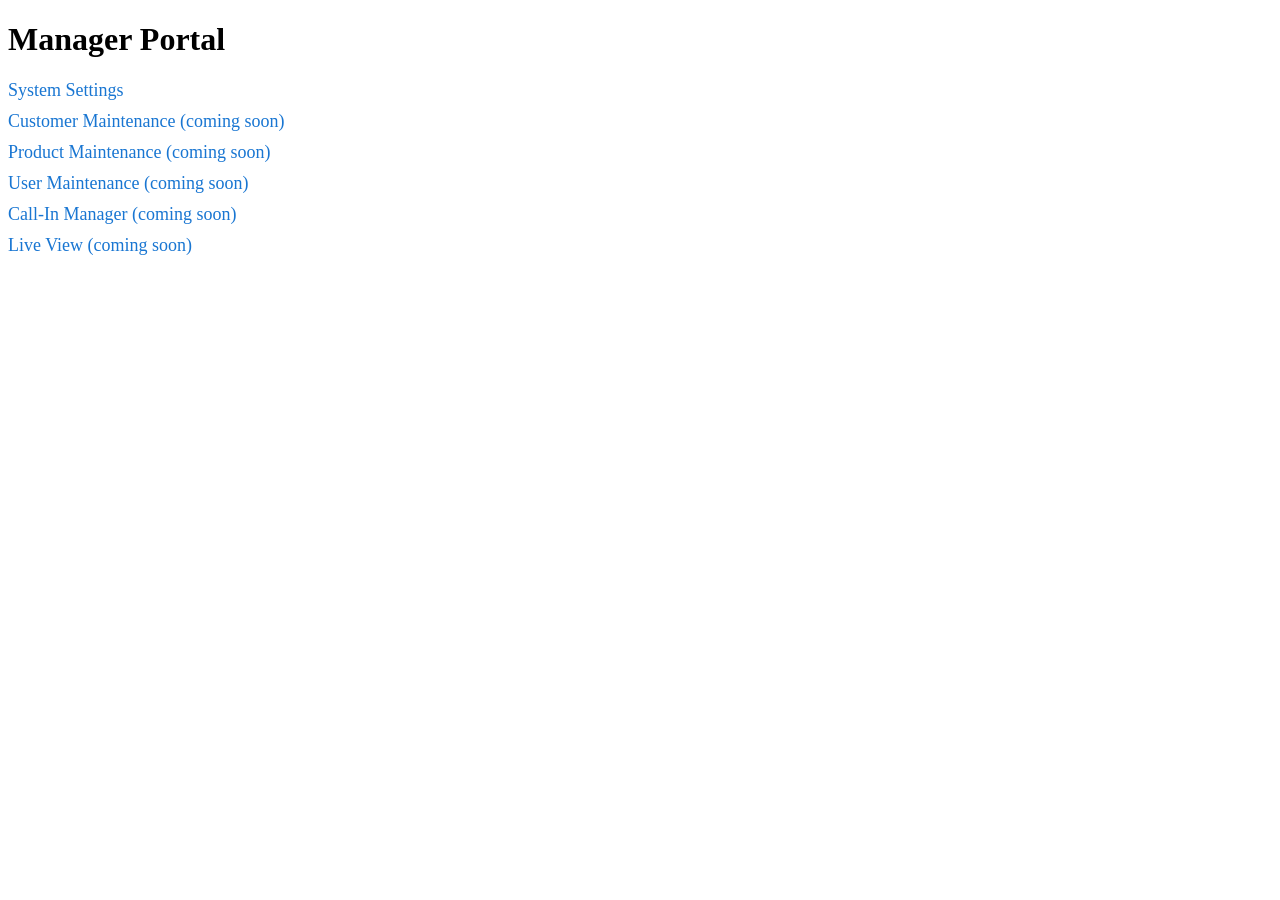
==== frontend/manager/index.html @ a713959f "Create index.html" ====
<!DOCTYPE html>
<html>
<head>
  <meta charset="UTF-8">
  <title>Manager Portal</title>
  <link rel="stylesheet" href="../css/main.css">
  <style>
    ul {
      list-style: none;
      padding: 0;
    }
    li {
      margin: 10px 0;
    }
    a {
      text-decoration: none;
      color: #1976d2;
      font-size: 18px;
    }
    a:hover {
      text-decoration: underline;
    }
  </style>
</head>
<body>
  <div class="app-shell">
    <h1>Manager Portal</h1>

    <ul>
      <li><a href="settings.html">System Settings</a></li>
      <li><a href="#">Customer Maintenance (coming soon)</a></li>
      <li><a href="#">Product Maintenance (coming soon)</a></li>
      <li><a href="#">User Maintenance (coming soon)</a></li>
      <li><a href="#">Call-In Manager (coming soon)</a></li>
      <li><a href="#">Live View (coming soon)</a></li>
    </ul>
  </div>
</body>
</html>
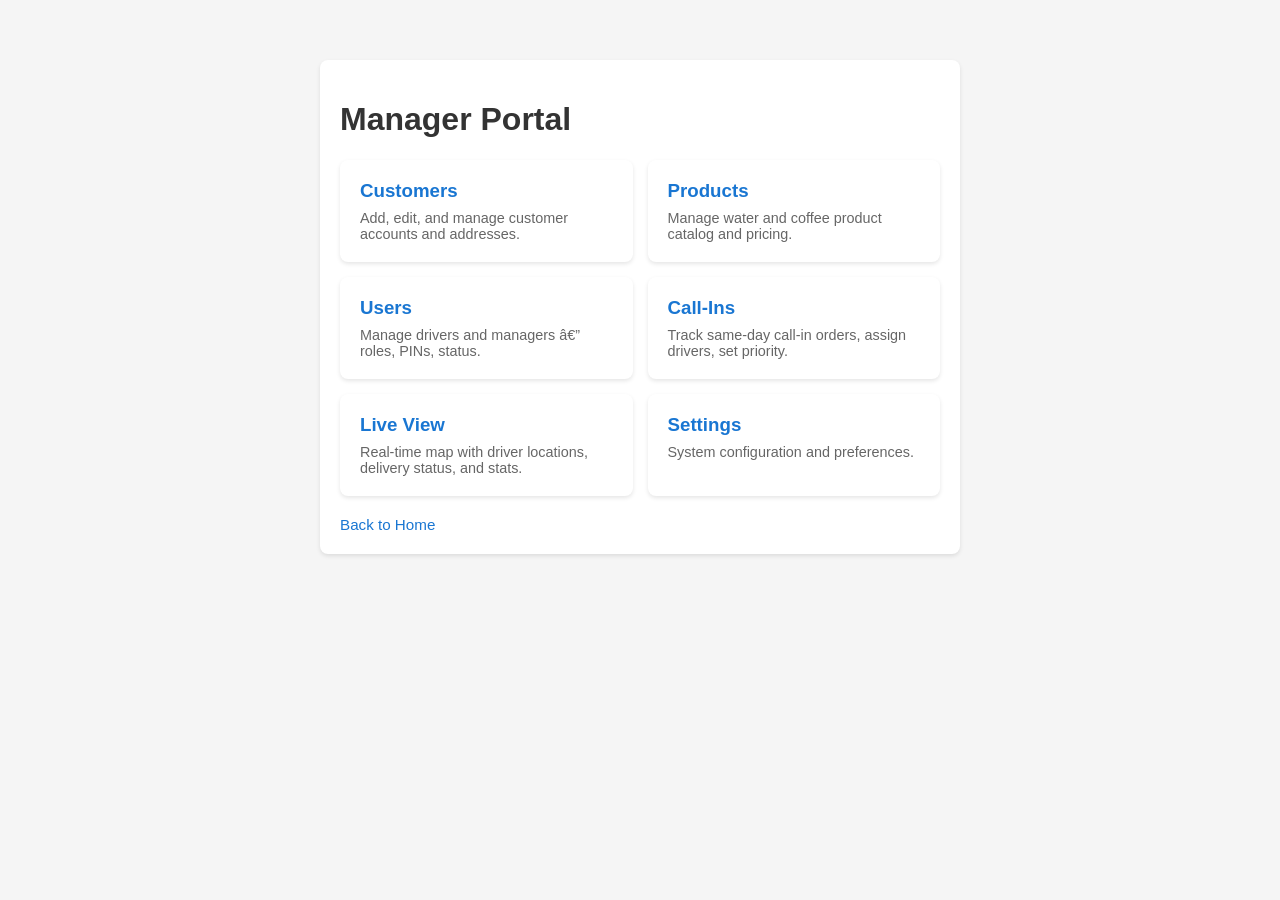
==== commit 1dce6a0c: "Fix navigation + map + add full Customer Maintenance module" ====
--- a/frontend/manager/index.html
+++ b/frontend/manager/index.html
@@ -1,39 +1,63 @@
-<!DOCTYPE html>
+﻿<!DOCTYPE html>
 <html>
 <head>
-  <meta charset="UTF-8">
-  <title>Manager Portal</title>
-  <link rel="stylesheet" href="../css/main.css">
-  <style>
-    ul {
-      list-style: none;
-      padding: 0;
-    }
-    li {
-      margin: 10px 0;
-    }
-    a {
-      text-decoration: none;
-      color: #1976d2;
-      font-size: 18px;
-    }
-    a:hover {
-      text-decoration: underline;
-    }
-  </style>
+    <meta charset="UTF-8">
+    <title>Manager Portal</title>
+    <link rel="stylesheet" href="../css/main.css">
+    <style>
+        .nav-grid {
+            display: grid; grid-template-columns: repeat(auto-fill, minmax(220px, 1fr));
+            gap: 15px; margin-top: 20px;
+        }
+        .nav-card {
+            background: white; padding: 20px; border-radius: 8px;
+            box-shadow: 0 2px 4px rgba(0,0,0,0.1); text-decoration: none;
+            color: #333; transition: transform 0.15s, box-shadow 0.15s;
+            display: block;
+        }
+        .nav-card:hover {
+            transform: translateY(-2px);
+            box-shadow: 0 4px 12px rgba(0,0,0,0.15);
+        }
+        .nav-card h3 { margin: 0 0 8px 0; color: #1976d2; }
+        .nav-card p { margin: 0; font-size: 0.9em; color: #666; }
+        .back-link {
+            display: inline-block; margin-top: 20px;
+            color: #1976d2; text-decoration: none; font-size: 0.95em;
+        }
+        .back-link:hover { text-decoration: underline; }
+    </style>
 </head>
 <body>
-  <div class="app-shell">
-    <h1>Manager Portal</h1>
-
-    <ul>
-      <li><a href="settings.html">System Settings</a></li>
-      <li><a href="#">Customer Maintenance (coming soon)</a></li>
-      <li><a href="#">Product Maintenance (coming soon)</a></li>
-      <li><a href="#">User Maintenance (coming soon)</a></li>
-      <li><a href="#">Call-In Manager (coming soon)</a></li>
-      <li><a href="#">Live View (coming soon)</a></li>
-    </ul>
-  </div>
+    <div class="app-shell">
+        <h1>Manager Portal</h1>
+        <div class="nav-grid">
+            <a class="nav-card" href="customers.html">
+                <h3>Customers</h3>
+                <p>Add, edit, and manage customer accounts and addresses.</p>
+            </a>
+            <a class="nav-card" href="products.html">
+                <h3>Products</h3>
+                <p>Manage water and coffee product catalog and pricing.</p>
+            </a>
+            <a class="nav-card" href="users.html">
+                <h3>Users</h3>
+                <p>Manage drivers and managers â€” roles, PINs, status.</p>
+            </a>
+            <a class="nav-card" href="callins.html">
+                <h3>Call-Ins</h3>
+                <p>Track same-day call-in orders, assign drivers, set priority.</p>
+            </a>
+            <a class="nav-card" href="liveview.html">
+                <h3>Live View</h3>
+                <p>Real-time map with driver locations, delivery status, and stats.</p>
+            </a>
+            <a class="nav-card" href="settings.html">
+                <h3>Settings</h3>
+                <p>System configuration and preferences.</p>
+            </a>
+        </div>
+        <a class="back-link" href="../index.html">Back to Home</a>
+    </div>
 </body>
 </html>
--- a/frontend/css/main.css
+++ b/frontend/css/main.css
@@ -0,0 +1,30 @@
+body {
+  font-family: Arial, sans-serif;
+  margin: 0;
+  padding: 20px;
+  background: #f5f5f5;
+  color: #333;
+}
+
+.app-shell {
+  max-width: 600px;
+  margin: 40px auto;
+  background: #fff;
+  padding: 20px;
+  border-radius: 8px;
+  box-shadow: 0 2px 4px rgba(0,0,0,0.1);
+}
+
+button {
+  padding: 10px 16px;
+  margin: 5px;
+  border: none;
+  border-radius: 4px;
+  background: #1976d2;
+  color: #fff;
+  cursor: pointer;
+}
+
+button:hover {
+  background: #0d47a1;
+}
